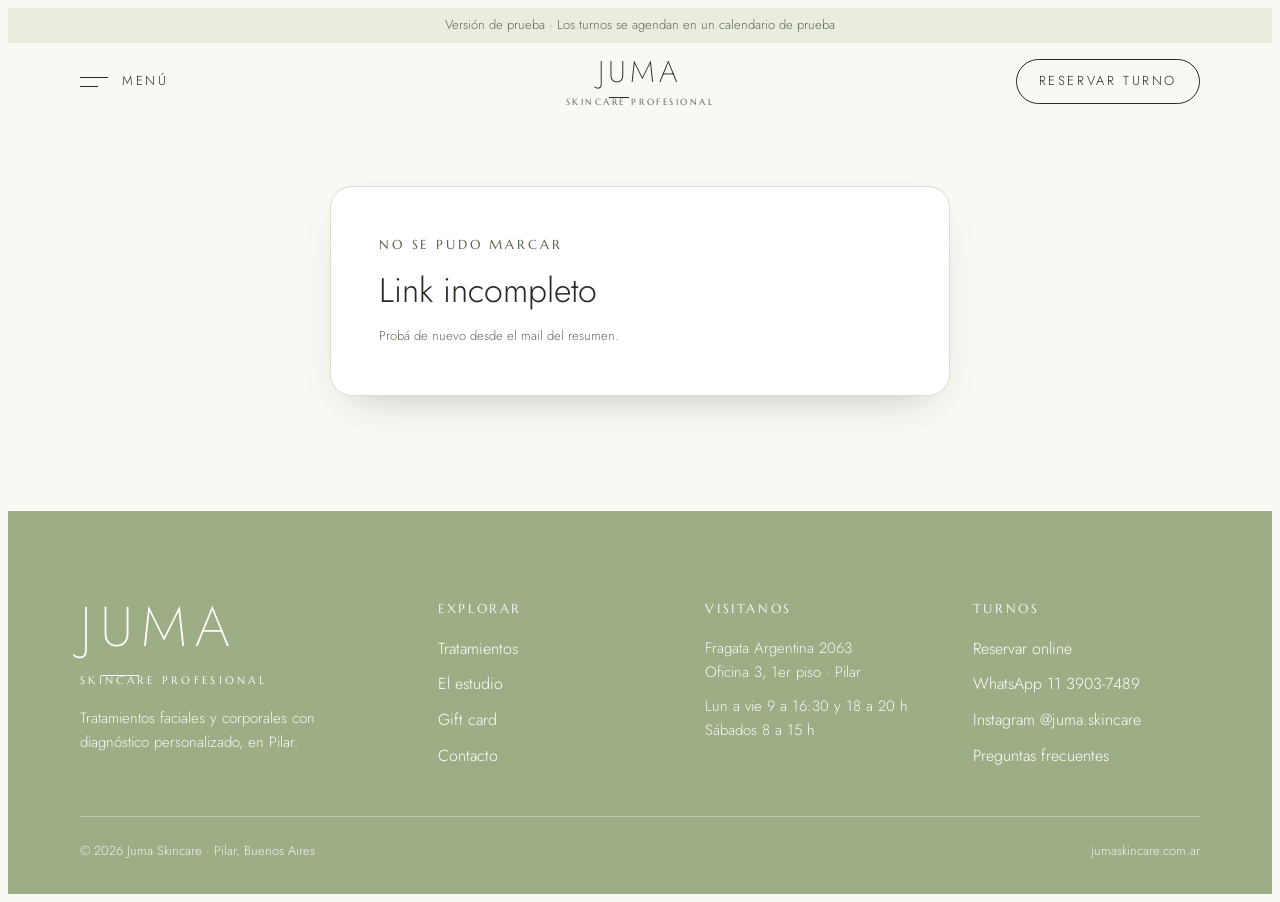
==== asistencia.html @ ad595f00 "Página de confirmación de asistencia" ====
<!doctype html>
<html lang="es">
<head>
<meta charset="utf-8">
<meta name="viewport" content="width=device-width, initial-scale=1, viewport-fit=cover">
<title>Asistencia · Juma Skincare</title>
<meta name="description" content="Confirmación de asistencia de turnos.">
<link rel="preconnect" href="https://fonts.googleapis.com">
<link rel="preconnect" href="https://fonts.gstatic.com" crossorigin>
<link rel="stylesheet" href="https://fonts.googleapis.com/css2?family=Jost:wght@200;300;400;500&family=Marcellus&display=swap">
<link rel="stylesheet" href="assets/styles.css">
<script>document.documentElement.classList.add("js")</script>
<link rel="icon" href="favicon.svg" type="image/svg+xml">
<meta name="robots" content="noindex">
</head>
<body>
<div class="demo-bar"><div class="wrap">Versión de prueba · Los turnos se agendan en un calendario de prueba</div></div>
<header class="top" id="top">
  <div class="wrap top-row">
    <button class="menu-toggle" id="menuBtn" aria-expanded="false" aria-controls="menuPanel">
      <span class="burger" aria-hidden="true"><i></i><i></i></span><span class="menu-label">Menú</span>
    </button>
    <a class="brand" href="index.html" aria-label="Juma Skincare, inicio">
      <span class="brand-word">J<span class="u">U</span>MA</span>
      <span class="brand-sub">SKINCARE PROFESIONAL</span>
    </a>
    <a class="top-book" href="reservar.html">Reservar<span class="hide-s"> turno</span></a>
  </div>
</header>
<div class="menu-panel" id="menuPanel" role="dialog" aria-modal="true" aria-label="Menú" hidden>
  <div class="wrap top-row">
    <button class="menu-toggle" id="menuClose"><span class="burger is-x" aria-hidden="true"><i></i><i></i></span><span class="menu-label">Cerrar</span></button>
    <a class="brand" href="index.html" aria-label="Juma Skincare, inicio"><span class="brand-word">J<span class="u">U</span>MA</span><span class="brand-sub">SKINCARE PROFESIONAL</span></a>
    <a class="top-book" href="reservar.html">Reservar<span class="hide-s"> turno</span></a>
  </div>
  <div class="wrap menu-body">
    <nav aria-label="Secciones"><ul class="menu-list">
        <li style="--i:1"><a href="index.html"><span class="mn">01</span><span class="mt">Inicio</span></a></li>
        <li style="--i:2"><a href="tratamientos.html"><span class="mn">02</span><span class="mt">Tratamientos</span></a></li>
        <li style="--i:3"><a href="estudio.html"><span class="mn">03</span><span class="mt">El estudio</span></a></li>
        <li style="--i:4"><a href="giftcard.html"><span class="mn">04</span><span class="mt">Gift card</span></a></li>
        <li style="--i:5"><a href="contacto.html"><span class="mn">05</span><span class="mt">Contacto</span></a></li>
    </ul></nav>
    <div class="menu-aside">
      <div><div class="eyebrow">Visitanos</div><p>Fragata Argentina 2063<br>Oficina 3, 1er piso · Pilar</p></div>
      <div><div class="eyebrow">Horarios</div><p>Lun a vie 9 a 16:30 y 18 a 20 h<br>Sábados 8 a 15 h</p></div>
      <div class="menu-social"><a href="https://wa.me/5491139037489" target="_blank" rel="noopener">WhatsApp</a><a href="https://www.instagram.com/juma.skincare/" target="_blank" rel="noopener">Instagram</a><a href="https://share.google/rtIwu5izzURgPClUn" target="_blank" rel="noopener">Google Maps</a></div>
    </div>
  </div>
</div>

<main>
  <section class="page-body">
    <div class="wrap">
      <div class="pay-status" id="asistencia" aria-live="polite">
        <div class="done"><div class="spinner" aria-hidden="true"></div><h3>Marcando la asistencia…</h3></div>
      </div>
    </div>
  </section>
</main>

<footer class="foot">
  <div class="wrap">
    <div class="foot-grid">
      <div>
        <div class="brand"><span class="brand-word">J<span class="u">U</span>MA</span><span class="brand-sub">SKINCARE PROFESIONAL</span></div>
        <p class="tagline">Tratamientos faciales y corporales con diagnóstico personalizado, en Pilar.</p>
      </div>
      <div>
        <h4>Explorar</h4>
        <ul><li><a href="tratamientos.html">Tratamientos</a></li><li><a href="estudio.html">El estudio</a></li><li><a href="giftcard.html">Gift card</a></li><li><a href="contacto.html">Contacto</a></li></ul>
      </div>
      <div>
        <h4>Visitanos</h4>
        <p>Fragata Argentina 2063<br>Oficina 3, 1er piso · Pilar</p>
        <p style="margin-top:10px">Lun a vie 9 a 16:30 y 18 a 20 h<br>Sábados 8 a 15 h</p>
      </div>
      <div>
        <h4>Turnos</h4>
        <ul><li><a href="reservar.html">Reservar online</a></li><li><a href="https://wa.me/5491139037489" target="_blank" rel="noopener">WhatsApp 11 3903-7489</a></li><li><a href="https://www.instagram.com/juma.skincare/" target="_blank" rel="noopener">Instagram @juma.skincare</a></li><li><a href="contacto.html">Preguntas frecuentes</a></li></ul>
      </div>
    </div>
    <div class="foot-bottom"><small>© 2026 Juma Skincare · Pilar, Buenos Aires</small><small>jumaskincare.com.ar</small></div>
  </div>
</footer>

<div class="toast" id="toast" role="status"></div>
<script src="assets/config.js"></script>
<script src="assets/app.js"></script>
</body>
</html>
---- assets/styles.css ----
/* Layout: banda salvia a todo el ancho con la marca gigante (como el logo), luego secciones claras alternadas;
   reserva como herramienta en dos columnas; tienda en grilla; carrito en panel lateral. */
:root {
  --sage: #9dad86;          /* el verde del logo */
  --sage-deep: #56654a;     /* texto y botones sobre fondo claro */
  --sage-soft: #e8ede0;     /* superficies suaves */
  --paper: #f8f9f4;         /* fondo general, blanco con un toque verde */
  --surface: #ffffff;
  --ink: #252b21;
  --ink-soft: #5f6858;
  --line: #d9dfd0;
  --on-sage: #ffffff;
  --warn: #9a5b3c;
  --display: "Jost", "Futura", "Century Gothic", system-ui, sans-serif;
  --serif: "Marcellus", "Optima", "Candara", Georgia, serif;
  --body: "Jost", "Futura", "Segoe UI", system-ui, sans-serif;
  --radius: 14px;
  --shadow: 0 18px 40px -24px rgba(37, 43, 33, .35);
}
@media (prefers-color-scheme: dark) {
  :root:not([data-theme="light"]) {
    --sage: #7d8c69; --sage-deep: #b9c8a3; --sage-soft: #2a3125; --paper: #191d16; --surface: #21261d;
    --ink: #eef1e8; --ink-soft: #aeb6a4; --line: #384032; --on-sage: #ffffff; --warn: #e0a07f;
    --shadow: 0 18px 40px -24px rgba(0, 0, 0, .7); color-scheme: dark;
  }
}
:root[data-theme="dark"] {
  --sage: #7d8c69; --sage-deep: #b9c8a3; --sage-soft: #2a3125; --paper: #191d16; --surface: #21261d;
  --ink: #eef1e8; --ink-soft: #aeb6a4; --line: #384032; --on-sage: #ffffff; --warn: #e0a07f;
  --shadow: 0 18px 40px -24px rgba(0, 0, 0, .7); color-scheme: dark;
}

* { box-sizing: border-box; }
html { scroll-behavior: smooth; }
@media (prefers-reduced-motion: reduce) { html { scroll-behavior: auto; } *, *::before, *::after { animation: none !important; transition: none !important; } }
body { background: var(--paper); color: var(--ink); font-family: var(--body); font-size: 16px; line-height: 1.6; font-weight: 300; }
body::before { content: ""; position: fixed; inset: 0 0 auto; height: env(safe-area-inset-top, 0px); z-index: 60; background: var(--paper); }
a { color: inherit; }
button { font: inherit; color: inherit; cursor: pointer; }
input, select, textarea { font: inherit; color: var(--ink); }
:focus-visible { outline: 2px solid var(--sage-deep); outline-offset: 3px; border-radius: 6px; }
.wrap { max-width: 1160px; margin: 0 auto; padding-left: max(20px, env(safe-area-inset-left, 0px)); padding-right: max(20px, env(safe-area-inset-right, 0px)); }
.eyebrow { font-family: var(--serif); font-size: 13px; letter-spacing: .22em; text-transform: uppercase; color: var(--sage-deep); }
h1, h2, h3 { font-weight: 300; margin: 0; text-wrap: balance; }
h2 { font-family: var(--display); font-size: clamp(30px, 4.4vw, 46px); line-height: 1.12; letter-spacing: -.01em; }
h3 { font-family: var(--serif); font-size: 21px; line-height: 1.25; font-weight: 400; }
p { margin: 0; }
.lead { color: var(--ink-soft); font-size: 18px; max-width: 58ch; }
section { scroll-margin-top: 84px; }

/* ---------- botones ---------- */
.btn { display: inline-flex; align-items: center; justify-content: center; gap: 10px; border: 1px solid transparent; border-radius: 999px; padding: 13px 26px; font-size: 15px; font-weight: 400; letter-spacing: .04em; text-decoration: none; transition: background .2s, color .2s, border-color .2s, transform .2s; }
.btn-solid { background: var(--sage-deep); color: var(--paper); }
.btn-solid:hover { transform: translateY(-1px); }
.btn-line { border-color: currentColor; background: transparent; }
.btn-light { background: var(--on-sage); color: #3f4b35; }
.btn-ghost-light { border-color: rgba(255,255,255,.7); color: var(--on-sage); background: transparent; }
.btn[disabled] { opacity: .45; cursor: not-allowed; transform: none; }
.btn-sm { padding: 9px 18px; font-size: 14px; }

/* ---------- aviso demo ---------- */
.demo-bar { background: var(--sage-soft); color: var(--ink-soft); font-size: 13px; text-align: center; padding-block: 7px; }

/* ---------- encabezado ---------- */
.top { position: sticky; top: env(safe-area-inset-top, 0px); z-index: 50; background: color-mix(in srgb, var(--paper) 92%, transparent); backdrop-filter: blur(10px); border-bottom: 1px solid var(--line); }
.top .wrap { display: flex; align-items: center; gap: 24px; height: 68px; }
.brand { display: flex; flex-direction: column; text-decoration: none; line-height: 1; }
.brand-word { font-family: var(--display); font-weight: 200; font-size: 30px; letter-spacing: .14em; color: var(--ink); }
.brand-sub { font-family: var(--serif); font-size: 8.5px; letter-spacing: .3em; color: var(--ink-soft); margin-top: 11px; }
.u { position: relative; }
.u::after { content: ""; position: absolute; left: 4%; right: 4%; bottom: -.16em; height: 1px; background: currentColor; }
.nav { display: flex; gap: 26px; margin-left: auto; }
.nav a { text-decoration: none; font-size: 15px; color: var(--ink-soft); }
.nav a:hover { color: var(--ink); }
.top-actions { display: flex; align-items: center; gap: 10px; }
.icon-btn { position: relative; display: inline-flex; align-items: center; justify-content: center; width: 42px; height: 42px; border-radius: 50%; border: 1px solid var(--line); background: var(--surface); }
.icon-btn svg { width: 20px; height: 20px; }
.badge { position: absolute; top: -4px; right: -4px; min-width: 19px; height: 19px; padding: 0 5px; border-radius: 99px; background: var(--sage-deep); color: var(--paper); font-size: 11px; font-weight: 500; display: grid; place-items: center; font-variant-numeric: tabular-nums; }
.menu-btn { display: none; }
.mobile-nav { display: none; border-top: 1px solid var(--line); }
.mobile-nav a { display: block; padding: 14px 0; text-decoration: none; border-bottom: 1px solid var(--line); font-size: 17px; }
@media (max-width: 860px) {
  .nav, .top .btn-reservar { display: none; }
  .menu-btn { display: inline-flex; }
  .top-actions { margin-left: auto; }
  .mobile-nav.open { display: block; }
}

/* ---------- hero ---------- */
.hero { background: var(--sage); color: var(--on-sage); overflow: hidden; position: relative; }
.hero .wrap { display: grid; grid-template-columns: 1.25fr 1fr; gap: 48px; align-items: end; padding-block: 72px 64px; position: relative; z-index: 1; }
.hero-mark { font-family: var(--display); font-weight: 200; font-size: clamp(84px, 17vw, 210px); line-height: 1; letter-spacing: .06em; margin-left: -.04em; animation: rise 1.1s cubic-bezier(.2,.7,.2,1) both; }
.hero-mark .u::after { height: clamp(2px, .35vw, 4px); bottom: -.12em; }
.hero-sub { font-family: var(--serif); letter-spacing: .34em; font-size: clamp(12px, 1.6vw, 17px); margin-top: clamp(26px, 3.4vw, 40px); }
.hero h1 { font-family: var(--display); font-weight: 300; font-size: clamp(26px, 3vw, 34px); line-height: 1.25; margin-bottom: 14px; }
.hero p { color: rgba(255,255,255,.9); font-size: 17px; max-width: 42ch; }
.hero-cta { display: flex; flex-wrap: wrap; gap: 12px; margin-top: 26px; }
.next-slot { margin-top: 26px; display: flex; align-items: center; gap: 14px; padding: 14px 16px; border-radius: var(--radius); background: rgba(255,255,255,.14); border: 1px solid rgba(255,255,255,.28); max-width: 420px; }
.next-slot .dot { width: 9px; height: 9px; border-radius: 50%; background: #fff; box-shadow: 0 0 0 5px rgba(255,255,255,.25); flex: none; }
.next-slot small { display: block; font-size: 12px; letter-spacing: .14em; text-transform: uppercase; opacity: .85; }
.next-slot strong { font-weight: 400; font-size: 16px; }
.hero-leaf { position: absolute; right: -40px; top: -30px; width: 420px; max-width: 70vw; opacity: .22; z-index: 0; pointer-events: none; }
@keyframes rise { from { opacity: 0; transform: translateY(24px); } to { opacity: 1; transform: none; } }
@media (max-width: 860px) {
  .hero .wrap { grid-template-columns: 1fr; gap: 28px; padding-block: 48px 44px; }
}

/* ---------- esencia ---------- */
.band { padding-block: 92px; }
.band-alt { background: var(--surface); }
.essence { display: grid; grid-template-columns: 1fr 1.2fr; gap: 64px; align-items: start; }
.essence-quote { font-family: var(--display); font-weight: 200; font-size: clamp(28px, 3.6vw, 40px); line-height: 1.25; }
.steps { display: grid; gap: 0; border-top: 1px solid var(--line); }
.step { display: grid; grid-template-columns: 56px 1fr; gap: 18px; padding-block: 22px; border-bottom: 1px solid var(--line); }
.step-n { font-family: var(--serif); color: var(--sage-deep); font-size: 15px; letter-spacing: .1em; padding-top: 3px; }
.step h3 { margin-bottom: 6px; }
.step p { color: var(--ink-soft); }
.essence-photo { margin-top: 32px; width: 100%; max-width: 340px; aspect-ratio: 4 / 5; height: auto; object-fit: cover; object-position: 50% 48%; border-radius: var(--radius); display: block; }
@media (max-width: 860px) { .essence { grid-template-columns: 1fr; gap: 36px; } .band { padding-block: 64px; } .essence-photo { max-width: 100%; aspect-ratio: 16 / 10; } }

/* ---------- el espacio ---------- */
.gallery { display: grid; grid-template-columns: repeat(3, 1fr); grid-auto-rows: 250px; gap: 14px; margin: 0; }
.gallery figure { margin: 0; position: relative; overflow: hidden; border-radius: var(--radius); background: var(--sage-soft); min-width: 0; }
.gallery img, .gallery video { width: 100%; height: 100%; object-fit: cover; display: block; transition: transform .8s cubic-bezier(.2,.7,.2,1); }
.gallery figure:hover img, .gallery figure:hover video { transform: scale(1.03); }
.g-big { grid-column: span 2; grid-row: span 2; }
.g-tall { grid-row: span 2; }
.gallery figcaption { position: absolute; left: 12px; bottom: 12px; font-size: 12px; letter-spacing: .12em; text-transform: uppercase; background: rgba(255,255,255,.88); color: #3f4b35; padding: 5px 11px; border-radius: 99px; }
.space-foot { display: flex; flex-wrap: wrap; gap: 10px 28px; margin-top: 26px; color: var(--ink-soft); font-size: 15px; }
.space-foot span::before { content: "·"; color: var(--sage-deep); margin-right: 10px; }
@media (max-width: 760px) {
  .gallery { grid-template-columns: 1fr 1fr; grid-auto-rows: 170px; gap: 10px; grid-auto-flow: dense; }
  .g-big { grid-column: span 2; grid-row: span 1; }
  .g-wide-m { grid-column: span 2; }
}

/* ---------- tratamientos ---------- */
.sec-head { display: flex; justify-content: space-between; align-items: end; gap: 24px; flex-wrap: wrap; margin-bottom: 40px; }
.sec-head .lead { margin-top: 12px; }
.filters { display: flex; gap: 8px; flex-wrap: wrap; }
.chip { border: 1px solid var(--line); background: var(--surface); border-radius: 99px; padding: 8px 16px; font-size: 14px; color: var(--ink-soft); }
.chip[aria-pressed="true"] { background: var(--sage-deep); color: var(--paper); border-color: var(--sage-deep); }
.treat-grid { display: grid; grid-template-columns: repeat(3, 1fr); gap: 18px; }
@media (max-width: 960px) { .treat-grid { grid-template-columns: repeat(2, 1fr); } }
@media (max-width: 600px) { .treat-grid { grid-template-columns: 1fr; } }
.treat { display: flex; flex-direction: column; gap: 14px; padding: 26px 24px 22px; border: 1px solid var(--line); border-radius: var(--radius); background: var(--surface); min-width: 0; transition: border-color .2s, transform .2s, box-shadow .2s; }
.treat:hover { border-color: var(--sage); transform: translateY(-2px); box-shadow: var(--shadow); }
.treat-icon { width: 46px; height: 46px; border-radius: 50%; background: var(--sage-soft); color: var(--sage-deep); display: grid; place-items: center; }
.treat-icon svg { width: 24px; height: 24px; }
.treat-meta { display: flex; gap: 14px; font-size: 14px; color: var(--ink-soft); font-variant-numeric: tabular-nums; }
.treat p { color: var(--ink-soft); font-size: 15px; flex: 1; }
.treat-note { font-size: 13px; color: var(--warn); }
.treat-foot { display: flex; align-items: center; justify-content: space-between; gap: 12px; padding-top: 14px; border-top: 1px solid var(--line); }
.price { font-family: var(--display); font-weight: 400; font-size: 21px; font-variant-numeric: tabular-nums; }
.tag { font-size: 11px; letter-spacing: .14em; text-transform: uppercase; color: var(--sage-deep); }

/* ---------- reserva ---------- */
.booking { display: grid; grid-template-columns: 1.15fr .85fr; gap: 0; border: 1px solid var(--line); border-radius: 22px; overflow: hidden; background: var(--surface); box-shadow: var(--shadow); }
.bk-main { padding: 32px; min-width: 0; }
.bk-side { background: var(--sage-soft); padding: 32px; display: flex; flex-direction: column; gap: 18px; min-width: 0; }
.bk-step { display: grid; gap: 14px; padding-bottom: 26px; margin-bottom: 26px; border-bottom: 1px solid var(--line); }
.bk-step:last-child { border-bottom: 0; margin-bottom: 0; padding-bottom: 0; }
.bk-label { display: flex; align-items: baseline; gap: 10px; font-family: var(--serif); font-size: 18px; }
.bk-label span { font-family: var(--serif); font-size: 13px; color: var(--sage-deep); letter-spacing: .12em; }
select, input[type="text"], input[type="tel"], textarea { width: 100%; border: 1px solid var(--line); background: var(--paper); border-radius: 10px; padding: 12px 14px; font-size: 16px; }
textarea { resize: vertical; min-height: 70px; }
.cal-head { display: flex; align-items: center; justify-content: space-between; }
.cal-head strong { font-family: var(--serif); font-weight: 400; font-size: 17px; }
.cal-nav { display: flex; gap: 6px; }
.cal-nav button { width: 36px; height: 36px; border-radius: 50%; border: 1px solid var(--line); background: var(--paper); }
.cal-nav button[disabled] { opacity: .35; cursor: not-allowed; }
.cal { display: grid; grid-template-columns: repeat(7, 1fr); gap: 4px; text-align: center; }
.cal .dow { font-size: 12px; color: var(--ink-soft); letter-spacing: .08em; padding-bottom: 4px; }
.day { aspect-ratio: 1; width: 100%; max-width: 46px; justify-self: center; border-radius: 50%; border: 1px solid transparent; background: transparent; font-size: 15px; font-variant-numeric: tabular-nums; display: grid; place-items: center; }
.day.avail { background: var(--sage-soft); color: var(--ink); }
.day.avail:hover { border-color: var(--sage-deep); }
.day[disabled] { color: var(--line); cursor: default; }
.day.sel { background: var(--sage-deep); color: var(--paper); }
.day.today { font-weight: 500; }
.slots { display: grid; grid-template-columns: repeat(auto-fill, minmax(84px, 1fr)); gap: 8px; }
.slot { border: 1px solid var(--line); background: var(--paper); border-radius: 10px; padding: 10px 0; font-size: 15px; font-variant-numeric: tabular-nums; }
.slot:hover:not([disabled]) { border-color: var(--sage-deep); }
.slot[disabled] { text-decoration: line-through; opacity: .45; cursor: not-allowed; }
.slot[aria-pressed="true"] { background: var(--sage-deep); color: var(--paper); border-color: var(--sage-deep); }
.hint { font-size: 14px; color: var(--ink-soft); }
.fields { display: grid; grid-template-columns: 1fr 1fr; gap: 12px; }
.fields label { display: grid; gap: 6px; font-size: 14px; color: var(--ink-soft); min-width: 0; }
.fields .full { grid-column: 1 / -1; }
.err { color: var(--warn); font-size: 13px; min-height: 18px; }
.summary { display: grid; gap: 12px; }
.sum-row { display: flex; justify-content: space-between; gap: 14px; padding-bottom: 12px; border-bottom: 1px solid var(--line); font-size: 15px; }
.sum-row span:first-child { color: var(--ink-soft); }
.sum-row span:last-child { text-align: right; font-variant-numeric: tabular-nums; }
.bk-side h3 { font-family: var(--display); font-weight: 300; font-size: 26px; }
.policy { font-size: 13px; color: var(--ink-soft); }
.done { display: grid; gap: 14px; justify-items: start; }
.done-icon { width: 54px; height: 54px; border-radius: 50%; background: var(--sage-deep); color: var(--paper); display: grid; place-items: center; }
@media (max-width: 860px) {
  .booking { grid-template-columns: 1fr; }
  .bk-main, .bk-side { padding: 22px; }
  .fields { grid-template-columns: 1fr; }
}

/* ---------- tienda ---------- */
.shop-grid { display: grid; grid-template-columns: repeat(3, 1fr); gap: 26px; }
@media (max-width: 860px) { .shop-grid { grid-template-columns: repeat(2, 1fr); gap: 18px; } }
.product { display: flex; flex-direction: column; gap: 12px; min-width: 0; }
.p-art { aspect-ratio: 4 / 5; max-width: 100%; border-radius: var(--radius); display: grid; place-items: end center; padding-bottom: 14%; position: relative; overflow: hidden; }
.p-art::after { content: ""; position: absolute; left: 22%; right: 22%; bottom: 11%; height: 10px; border-radius: 50%; background: rgba(37,43,33,.16); filter: blur(4px); }
.p-info { display: grid; gap: 4px; }
.p-info h3 { font-size: 18px; }
.p-info p { font-size: 14px; color: var(--ink-soft); }
.p-foot { display: flex; align-items: center; justify-content: space-between; gap: 10px; }
.sample { position: absolute; top: 12px; left: 12px; z-index: 2; font-size: 11px; letter-spacing: .12em; text-transform: uppercase; background: rgba(255,255,255,.85); color: #3f4b35; padding: 4px 9px; border-radius: 99px; }
/* frascos dibujados con CSS */
.btl { position: relative; z-index: 1; display: flex; flex-direction: column; align-items: center; }
.btl .cap { background: #3f4b35; border-radius: 4px 4px 2px 2px; }
.btl .body { background: rgba(255,255,255,.92); border-radius: 14px; display: grid; place-items: center; box-shadow: inset -10px 0 18px -10px rgba(37,43,33,.18); }
.btl .lbl { font-family: var(--display); font-weight: 200; letter-spacing: .2em; font-size: 13px; color: #3f4b35; writing-mode: horizontal-tb; }
.btl.pump .cap { width: 16px; height: 34px; position: relative; }
.btl.pump .cap::before { content: ""; position: absolute; top: 0; left: -14px; width: 26px; height: 8px; background: #3f4b35; border-radius: 3px; }
.btl.pump .body { width: 78px; height: 150px; }
.btl.drop .cap { width: 26px; height: 42px; border-radius: 13px 13px 3px 3px; }
.btl.drop .body { width: 64px; height: 96px; border-radius: 12px; }
.btl.jar .cap { width: 108px; height: 30px; border-radius: 8px 8px 3px 3px; }
.btl.jar .body { width: 112px; height: 74px; border-radius: 10px 10px 18px 18px; }
.btl.tube .cap { width: 40px; height: 22px; border-radius: 3px; order: 2; }
.btl.tube .body { width: 70px; height: 150px; border-radius: 6px 6px 20px 20px; clip-path: polygon(0 0, 100% 0, 92% 100%, 8% 100%); }

/* ---------- gift card ---------- */
.gift { display: grid; grid-template-columns: 1fr 1fr; gap: 56px; align-items: center; }
.gcard { aspect-ratio: 1.6; max-width: 100%; border-radius: 20px; background: var(--sage); color: var(--on-sage); padding: 28px 30px; display: flex; flex-direction: column; justify-content: space-between; box-shadow: var(--shadow); position: relative; overflow: hidden; }
.gcard .brand-word { color: var(--on-sage); font-size: clamp(40px, 6vw, 58px); }
.gcard .brand-sub { color: rgba(255,255,255,.9); font-size: 10px; }
.gcard-amount { font-family: var(--display); font-weight: 200; font-size: clamp(30px, 4vw, 42px); font-variant-numeric: tabular-nums; }
.gcard-to { font-size: 14px; opacity: .9; }
.amounts { display: flex; gap: 10px; flex-wrap: wrap; margin-block: 18px; }
.gift-form { display: grid; gap: 12px; margin-top: 18px; }
@media (max-width: 860px) { .gift { grid-template-columns: 1fr; gap: 32px; } }

/* ---------- preguntas ---------- */
.faq { display: grid; gap: 0; border-top: 1px solid var(--line); max-width: 820px; }
.faq details { border-bottom: 1px solid var(--line); padding-block: 18px; }
.faq summary { cursor: pointer; list-style: none; display: flex; justify-content: space-between; gap: 16px; font-family: var(--serif); font-size: 19px; }
.faq summary::-webkit-details-marker { display: none; }
.faq summary::after { content: "+"; font-family: var(--display); font-weight: 200; font-size: 26px; line-height: 1; color: var(--sage-deep); }
.faq details[open] summary::after { content: "–"; }
.faq p { color: var(--ink-soft); margin-top: 10px; max-width: 65ch; }

/* ---------- visitanos ---------- */
.visit { display: grid; grid-template-columns: 1fr 1fr; gap: 56px; }
.info-list { display: grid; gap: 22px; }
.info-list dt { font-family: var(--serif); font-size: 13px; letter-spacing: .18em; text-transform: uppercase; color: var(--sage-deep); margin-bottom: 4px; }
.info-list dd { margin: 0; font-size: 17px; }
.hours { width: 100%; border-collapse: collapse; font-variant-numeric: tabular-nums; }
.hours td { padding: 12px 0; border-bottom: 1px solid var(--line); }
.hours td:last-child { text-align: right; color: var(--ink-soft); }
.copy-row { display: flex; align-items: center; gap: 10px; flex-wrap: wrap; }
.copy-row .num { user-select: all; }
.linkrow { display: flex; gap: 10px; flex-wrap: wrap; margin-top: 8px; }
@media (max-width: 860px) { .visit { grid-template-columns: 1fr; gap: 36px; } }

/* ---------- pie ---------- */
.foot { background: var(--sage); color: var(--on-sage); padding-block: 56px 40px; }
.foot .wrap { display: grid; gap: 28px; }
.foot .brand-word { color: var(--on-sage); font-size: 56px; }
.foot .brand-sub { color: rgba(255,255,255,.9); font-size: 11px; }
.foot small { opacity: .85; font-size: 13px; }

/* ---------- carrito ---------- */
.scrim { position: fixed; inset: 0; background: rgba(20,24,18,.45); z-index: 80; opacity: 0; pointer-events: none; transition: opacity .25s; }
.scrim.open { opacity: 1; pointer-events: auto; }
.drawer { position: fixed; top: 0; right: 0; bottom: 0; width: min(420px, 100%); z-index: 90; background: var(--surface); border-left: 1px solid var(--line); display: flex; flex-direction: column; transform: translateX(105%); transition: transform .3s cubic-bezier(.2,.7,.2,1); padding-top: env(safe-area-inset-top, 0px); padding-bottom: env(safe-area-inset-bottom, 0px); padding-right: env(safe-area-inset-right, 0px); }
.drawer.open { transform: none; }
.dr-head { display: flex; align-items: center; justify-content: space-between; padding: 20px 22px; border-bottom: 1px solid var(--line); }
.dr-head h3 { font-family: var(--display); font-weight: 300; font-size: 24px; }
.dr-body { flex: 1; overflow-y: auto; padding: 8px 22px; }
.dr-foot { border-top: 1px solid var(--line); padding: 18px 22px; display: grid; gap: 12px; }
.line { display: grid; grid-template-columns: 56px 1fr auto; gap: 12px; align-items: center; padding-block: 14px; border-bottom: 1px solid var(--line); }
.line-art { width: 56px; height: 56px; border-radius: 10px; }
.line-name { font-size: 15px; }
.line-sub { font-size: 13px; color: var(--ink-soft); font-variant-numeric: tabular-nums; }
.qty { display: inline-flex; align-items: center; border: 1px solid var(--line); border-radius: 99px; margin-top: 6px; }
.qty button { width: 30px; height: 30px; border: 0; background: transparent; font-size: 16px; }
.qty span { min-width: 22px; text-align: center; font-variant-numeric: tabular-nums; font-size: 14px; }
.rm { border: 0; background: transparent; color: var(--ink-soft); font-size: 13px; text-decoration: underline; }
.total { display: flex; justify-content: space-between; font-size: 18px; font-variant-numeric: tabular-nums; }
.empty { text-align: center; color: var(--ink-soft); padding: 48px 8px; display: grid; gap: 16px; justify-items: center; }
.radio-row { display: grid; gap: 8px; }
.radio-row label { display: flex; gap: 10px; align-items: center; border: 1px solid var(--line); border-radius: 10px; padding: 10px 12px; font-size: 15px; }
.toast { position: fixed; left: 50%; bottom: calc(24px + env(safe-area-inset-bottom, 0px)); transform: translate(-50%, 20px); background: var(--ink); color: var(--paper); padding: 12px 20px; border-radius: 99px; font-size: 14px; opacity: 0; transition: opacity .25s, transform .25s; z-index: 100; pointer-events: none; max-width: calc(100% - 32px); }
.toast.show { opacity: 1; transform: translate(-50%, 0); }
[hidden] { display: none !important; }
.sr { position: absolute; width: 1px; height: 1px; overflow: hidden; clip: rect(0 0 0 0); }

/* =====================================================================
   SITIO MULTIPÁGINA — portada editorial + páginas internas
   ===================================================================== */
body { overflow-x: clip; }
main { animation: pagein .6s cubic-bezier(.2,.7,.2,1) both; }
@keyframes pagein { from { opacity: 0; } to { opacity: 1; } }
.nav a[aria-current="page"] { color: var(--ink); text-decoration: underline; text-underline-offset: 8px; text-decoration-thickness: 1px; }
.mobile-nav a[aria-current="page"] { color: var(--sage-deep); }
.link-arrow { display: inline-flex; align-items: center; gap: 10px; text-decoration: none; font-size: 15px; letter-spacing: .04em; border-bottom: 1px solid currentColor; padding-bottom: 4px; }
.link-arrow svg { width: 16px; height: 16px; transition: transform .25s; }
.link-arrow:hover svg { transform: translateX(4px); }

/* revelado al hacer scroll (solo si hay JS) */
.js .reveal { opacity: 0; transform: translateY(22px); transition: opacity .9s cubic-bezier(.2,.7,.2,1), transform .9s cubic-bezier(.2,.7,.2,1); }
.js .reveal.in { opacity: 1; transform: none; }
.js .reveal.d1 { transition-delay: .1s; } .js .reveal.d2 { transition-delay: .2s; } .js .reveal.d3 { transition-delay: .3s; }

/* ---------- portada: hero ---------- */
.home-hero { padding-block: clamp(36px, 6vw, 84px) clamp(56px, 8vw, 110px); }
.home-hero .wrap { display: grid; grid-template-columns: 1.08fr .92fr; gap: clamp(36px, 6vw, 88px); align-items: center; }
.hh-title { font-family: var(--display); font-weight: 200; font-size: clamp(46px, 7.2vw, 98px); line-height: 1.02; letter-spacing: -.025em; margin-top: 22px; }
.hh-title em { font-style: normal; font-family: var(--serif); color: var(--sage-deep); letter-spacing: -.01em; }
.hh-lead { color: var(--ink-soft); font-size: clamp(17px, 1.5vw, 19px); max-width: 46ch; margin-top: 26px; }
.hh-cta { display: flex; flex-wrap: wrap; align-items: center; gap: 14px 26px; margin-top: 34px; }
.hh-trust { display: flex; flex-wrap: wrap; gap: 18px 40px; margin-top: 46px; padding-top: 24px; border-top: 1px solid var(--line); }
.trust-item { display: grid; gap: 2px; text-decoration: none; }
.trust-item small { font-size: 12px; letter-spacing: .16em; text-transform: uppercase; color: var(--ink-soft); }
.trust-item strong { font-weight: 400; font-size: 17px; font-variant-numeric: tabular-nums; }
.trust-item .stars { color: var(--sage-deep); letter-spacing: 2px; margin-right: 6px; }
.live-dot { display: inline-block; width: 8px; height: 8px; border-radius: 50%; background: #6f9a5a; margin-right: 8px; box-shadow: 0 0 0 0 rgba(111,154,90,.5); animation: pulse 2.4s infinite; vertical-align: middle; }
@keyframes pulse { 0% { box-shadow: 0 0 0 0 rgba(111,154,90,.5); } 70% { box-shadow: 0 0 0 9px rgba(111,154,90,0); } 100% { box-shadow: 0 0 0 0 rgba(111,154,90,0); } }

.hh-visual { position: relative; justify-self: end; width: min(100%, 470px); }
.arch { aspect-ratio: 4 / 5; border-radius: 999px 999px 22px 22px; overflow: hidden; background: var(--sage-soft); }
.arch img { width: 100%; height: 100%; object-fit: cover; object-position: 40% 50%; display: block; animation: zoomout 2.4s cubic-bezier(.2,.7,.2,1) both; }
@keyframes zoomout { from { transform: scale(1.08); } to { transform: none; } }
.hh-small { position: absolute; left: -64px; bottom: 54px; width: 40%; aspect-ratio: 3 / 4; border-radius: 16px; overflow: hidden; border: 6px solid var(--paper); box-shadow: var(--shadow); background: var(--sage-soft); }
.hh-small img { width: 100%; height: 100%; object-fit: cover; object-position: 50% 52%; display: block; }
.rot-badge { position: absolute; right: -30px; top: 9%; width: 132px; height: 132px; border-radius: 50%; background: var(--sage); color: #fff; display: grid; place-items: center; box-shadow: var(--shadow); }
.rot-badge svg.ring { position: absolute; inset: 0; width: 100%; height: 100%; animation: spin 30s linear infinite; }
.rot-badge .core { font-family: var(--display); font-weight: 200; font-size: 30px; letter-spacing: .08em; }
@keyframes spin { to { transform: rotate(360deg); } }
@media (max-width: 900px) {
  .home-hero .wrap { grid-template-columns: 1fr; }
  .hh-visual { justify-self: center; width: min(86%, 400px); margin-top: 8px; }
  .hh-small { left: -11%; bottom: 36px; }
  .rot-badge { right: -9%; width: 104px; height: 104px; }
  .rot-badge .core { font-size: 24px; }
}

/* ---------- cinta de tratamientos ---------- */
.marquee { background: var(--sage); color: var(--on-sage); overflow: hidden; padding-block: 20px; }
.marquee-track { display: flex; width: max-content; animation: marq 46s linear infinite; }
.marquee span { font-family: var(--display); font-weight: 200; font-size: clamp(20px, 2.4vw, 30px); letter-spacing: .05em; padding-inline: 26px; white-space: nowrap; display: inline-flex; align-items: center; gap: 52px; }
.marquee span::after { content: "✦"; font-size: .55em; opacity: .8; }
@keyframes marq { to { transform: translateX(-50%); } }

/* ---------- filosofía ---------- */
.philo { max-width: 940px; margin: 0 auto; text-align: center; }
.philo-quote { font-family: var(--display); font-weight: 200; font-size: clamp(28px, 4.2vw, 50px); line-height: 1.2; letter-spacing: -.01em; margin-top: 22px; }
.philo-quote em { font-style: normal; font-family: var(--serif); color: var(--sage-deep); }
.pillars { display: grid; grid-template-columns: repeat(3, 1fr); margin-top: clamp(48px, 6vw, 80px); border-top: 1px solid var(--line); }
.pillar { padding: 30px 30px 4px; border-left: 1px solid var(--line); }
.pillar:first-child { border-left: 0; padding-left: 0; }
.pillar .n { font-family: var(--serif); color: var(--sage-deep); letter-spacing: .14em; font-size: 14px; }
.pillar h3 { margin: 14px 0 8px; font-size: 23px; }
.pillar p { color: var(--ink-soft); }
@media (max-width: 760px) { .pillars { grid-template-columns: 1fr; } .pillar { border-left: 0; padding: 26px 0 22px; border-bottom: 1px solid var(--line); } }

/* ---------- lista editorial de tratamientos ---------- */
.tlist { border-top: 1px solid var(--ink); }
.trow { display: grid; grid-template-columns: 70px minmax(0, 1fr) 210px 52px; align-items: center; gap: 24px; padding: 28px 10px; border-bottom: 1px solid var(--line); text-decoration: none; transition: background .35s, padding .35s; }
.trow:hover { background: var(--sage-soft); padding-inline: 24px; }
.trow .n { font-family: var(--serif); color: var(--sage-deep); font-size: 14px; letter-spacing: .14em; }
.trow h3 { font-family: var(--display); font-weight: 300; font-size: clamp(23px, 2.7vw, 34px); line-height: 1.15; }
.trow .d { color: var(--ink-soft); font-size: 15px; margin-top: 4px; }
.trow .meta { display: grid; justify-items: end; gap: 2px; font-variant-numeric: tabular-nums; }
.trow .meta strong { font-family: var(--display); font-weight: 400; font-size: 20px; }
.trow .meta small { color: var(--ink-soft); font-size: 14px; }
.trow .go { width: 52px; height: 52px; border-radius: 50%; border: 1px solid var(--line); display: grid; place-items: center; transition: background .3s, color .3s, transform .3s, border-color .3s; }
.trow .go svg { width: 18px; height: 18px; }
.trow:hover .go { background: var(--sage-deep); color: var(--paper); border-color: var(--sage-deep); transform: rotate(-45deg); }
.trow .meta-m { display: none; }
@media (max-width: 760px) {
  .trow { grid-template-columns: 34px minmax(0, 1fr) 44px; gap: 14px; padding: 22px 4px; }
  .trow .meta { display: none; }
  .trow .meta-m { display: block; color: var(--ink-soft); font-size: 14px; margin-top: 6px; font-variant-numeric: tabular-nums; }
  .trow .go { width: 44px; height: 44px; }
}

/* ---------- el estudio (adelanto) ---------- */
.studio { position: relative; }
.studio-img { border-radius: 26px; overflow: hidden; aspect-ratio: 21 / 9; background: var(--sage-soft); }
.studio-img img { width: 100%; height: 100%; object-fit: cover; object-position: 50% 62%; display: block; }
.studio-card { position: absolute; left: 34px; bottom: 34px; background: var(--surface); padding: 34px 34px 30px; border-radius: 20px; max-width: 440px; box-shadow: var(--shadow); display: grid; gap: 14px; justify-items: start; }
.studio-card h2 { font-size: clamp(28px, 3.2vw, 38px); }
.studio-card p { color: var(--ink-soft); }
@media (max-width: 760px) {
  .studio-img { aspect-ratio: 4 / 3.4; border-radius: 20px; }
  .studio-card { position: relative; left: auto; bottom: auto; margin: -56px 12px 0; padding: 26px 22px; }
}

/* ---------- reseñas ---------- */
.reviews { display: grid; grid-template-columns: auto 1fr; gap: clamp(36px, 6vw, 96px); align-items: center; }
.score { display: grid; justify-items: start; gap: 6px; }
.score .num { font-family: var(--display); font-weight: 200; font-size: clamp(96px, 13vw, 168px); line-height: .9; letter-spacing: -.03em; }
.score .stars { color: var(--sage-deep); font-size: 24px; letter-spacing: 6px; }
.score small { color: var(--ink-soft); font-size: 14px; letter-spacing: .1em; text-transform: uppercase; }
.themes { display: flex; flex-wrap: wrap; gap: 10px; margin-block: 24px 30px; }
.theme { border: 1px solid var(--line); border-radius: 99px; padding: 9px 18px; font-size: 15px; background: var(--surface); }
@media (max-width: 760px) { .reviews { grid-template-columns: 1fr; } }

/* ---------- dúo gift card / tienda ---------- */
.duo { display: grid; grid-template-columns: 1fr 1fr; gap: 22px; }
.duo-card { position: relative; overflow: hidden; border-radius: 24px; padding: clamp(28px, 3.4vw, 42px); min-height: 380px; display: flex; flex-direction: column; justify-content: space-between; gap: 28px; text-decoration: none; transition: transform .35s; }
.duo-card:hover { transform: translateY(-4px); }
.duo-card h2 { font-size: clamp(30px, 3.4vw, 42px); }
.duo-card p { max-width: 34ch; margin-top: 12px; }
.duo-gift { background: var(--sage); color: var(--on-sage); }
.duo-gift p { color: rgba(255,255,255,.9); }
.duo-gift .eyebrow { color: rgba(255,255,255,.9); }
.duo-shop { background: var(--sage-soft); color: var(--ink); }
.duo-shop p { color: var(--ink-soft); }
.mini-gc { position: absolute; right: -36px; bottom: 40px; width: 250px; aspect-ratio: 1.6; border-radius: 16px; background: #fff; color: #3f4b35; padding: 18px 20px; transform: rotate(-8deg); box-shadow: 0 24px 40px -24px rgba(0,0,0,.45); display: flex; flex-direction: column; justify-content: space-between; transition: transform .5s cubic-bezier(.2,.7,.2,1); }
.duo-gift:hover .mini-gc { transform: rotate(-3deg) translateY(-6px); }
.mini-gc .w { font-family: var(--display); font-weight: 200; font-size: 30px; letter-spacing: .14em; }
.mini-gc .a { font-family: var(--display); font-weight: 300; font-size: 22px; }
.mini-btls { position: absolute; right: 28px; bottom: 32px; display: flex; align-items: flex-end; gap: 12px; }
.mini-btls .btl .body { box-shadow: inset -8px 0 14px -10px rgba(37,43,33,.25), 0 14px 24px -18px rgba(37,43,33,.4); }
.duo-foot { position: relative; z-index: 1; }
@media (max-width: 760px) { .duo { grid-template-columns: 1fr; } .duo-card { min-height: 330px; } .mini-gc { width: 200px; right: -30px; } .mini-btls { transform: scale(.8); transform-origin: bottom right; right: 16px; } }

/* ---------- banda final ---------- */
.cta-band { background: #3f4b35; color: #fff; border-radius: 28px; padding: clamp(40px, 6vw, 80px); display: grid; grid-template-columns: 1.3fr auto; gap: 32px; align-items: end; position: relative; overflow: hidden; }
.cta-band h2 { font-weight: 200; font-size: clamp(34px, 5vw, 62px); }
.cta-band p { color: rgba(255,255,255,.82); margin-top: 14px; max-width: 46ch; }
.cta-band .actions { display: flex; flex-wrap: wrap; gap: 12px; }
.cta-band .btn-ghost-light { border-color: rgba(255,255,255,.55); }
.cta-band::before { content: "JUMA"; position: absolute; right: -2%; top: -18%; font-family: var(--display); font-weight: 200; font-size: clamp(120px, 22vw, 300px); letter-spacing: .06em; color: rgba(255,255,255,.05); pointer-events: none; }
@media (max-width: 760px) { .cta-band { grid-template-columns: 1fr; border-radius: 22px; } }

/* ---------- encabezado de páginas internas ---------- */
.page-hero { padding-block: clamp(44px, 7vw, 100px) clamp(34px, 4.6vw, 64px); }
.crumbs { font-size: 13px; letter-spacing: .14em; text-transform: uppercase; color: var(--ink-soft); }
.crumbs a { text-decoration: none; }
.crumbs a:hover { color: var(--ink); }
.page-title { font-family: var(--display); font-weight: 200; font-size: clamp(46px, 7.4vw, 100px); line-height: 1.02; letter-spacing: -.025em; margin-top: 20px; }
.page-title em { font-style: normal; font-family: var(--serif); color: var(--sage-deep); }
.page-hero .lead { margin-top: 22px; }
.page-hero .wrap { border-bottom: 1px solid var(--line); padding-bottom: clamp(34px, 4.6vw, 64px); }
.page-hero { padding-bottom: 0; }
.page-body { padding-block: clamp(40px, 5vw, 72px) clamp(72px, 9vw, 120px); }

/* ---------- ayuda en tratamientos ---------- */
.help-box { margin-top: 44px; display: grid; grid-template-columns: 1fr auto; gap: 24px; align-items: center; padding: 30px 32px; border-radius: 20px; background: var(--sage-soft); }
.help-box h3 { font-family: var(--display); font-weight: 300; font-size: 26px; }
.help-box p { color: var(--ink-soft); margin-top: 6px; }
@media (max-width: 760px) { .help-box { grid-template-columns: 1fr; padding: 24px; } }

/* ---------- gift card: pasos ---------- */
.gsteps { display: grid; grid-template-columns: repeat(3, 1fr); gap: 0; margin-top: clamp(56px, 7vw, 96px); border-top: 1px solid var(--line); }
@media (max-width: 760px) { .gsteps { grid-template-columns: 1fr; } }

/* ---------- aviso de tienda ---------- */
.notice { display: flex; gap: 14px; align-items: center; padding: 16px 20px; border: 1px dashed var(--sage); border-radius: 14px; color: var(--ink-soft); font-size: 15px; margin-bottom: 36px; }
.notice svg { width: 22px; height: 22px; color: var(--sage-deep); flex: none; }

/* ---------- pie ampliado ---------- */
.foot { padding-block: clamp(56px, 7vw, 88px) 32px; }
.foot .wrap { gap: 0; }
.foot-grid { display: grid; grid-template-columns: 1.4fr 1fr 1fr 1fr; gap: 40px; padding-bottom: 48px; border-bottom: 1px solid rgba(255,255,255,.3); }
.foot h4 { font-family: var(--serif); font-weight: 400; font-size: 13px; letter-spacing: .2em; text-transform: uppercase; margin: 0 0 16px; color: rgba(255,255,255,.85); }
.foot ul { list-style: none; margin: 0; padding: 0; display: grid; gap: 10px; }
.foot ul a { text-decoration: none; }
.foot ul a:hover { text-decoration: underline; text-underline-offset: 4px; }
.foot p { color: rgba(255,255,255,.92); font-size: 15px; }
.foot .tagline { margin-top: 20px; max-width: 30ch; }
.foot-bottom { display: flex; flex-wrap: wrap; justify-content: space-between; gap: 10px; padding-top: 24px; }
@media (max-width: 860px) { .foot-grid { grid-template-columns: 1fr 1fr; } .foot-grid > :first-child { grid-column: 1 / -1; } }
@media (max-width: 480px) { .foot-grid { grid-template-columns: 1fr; } }

/* ---------- ajustes ---------- */
.foot .brand-sub { margin-top: 20px; }
.duo-card .link-arrow { align-self: flex-start; }
.duo-card .duo-foot p { max-width: 24ch; }
.mini-gc { width: 220px; bottom: 84px; }
@media (max-width: 760px) {
  .mini-gc, .mini-btls { position: relative; right: auto; bottom: auto; align-self: flex-end; }
  .mini-gc { width: 190px; margin: -6px -44px -4px 0; }
  .mini-btls { margin: -24px 0 -8px; transform: scale(.8); transform-origin: bottom right; }
}
@media (max-width: 480px) {
  .p-foot { flex-wrap: wrap; }
  .p-foot .btn { width: 100%; }
}

/* =====================================================================
   MENÚ MINIMALISTA — "Menú" a la izquierda, logo al centro, "Reservar" a la derecha;
   el menú se abre a pantalla completa con las secciones en tipografía grande.
   ===================================================================== */
.top { background: color-mix(in srgb, var(--paper) 94%, transparent); border-bottom: 1px solid transparent; transition: border-color .3s; }
.top.scrolled { border-bottom-color: var(--line); }
.top-row { display: grid; grid-template-columns: 1fr auto 1fr; align-items: center; height: 78px; gap: 16px; }
.top .wrap.top-row { display: grid; height: 78px; }
.top-row .brand { align-items: center; text-align: center; }
.top-row .brand-word { font-size: 30px; }
.menu-toggle { justify-self: start; display: inline-flex; align-items: center; gap: 14px; background: none; border: 0; padding: 10px 0; font-size: 13px; letter-spacing: .2em; text-transform: uppercase; color: inherit; }
.burger { position: relative; width: 28px; height: 10px; flex: none; }
.burger i { position: absolute; left: 0; width: 100%; height: 1px; background: currentColor; transition: transform .35s, width .35s, top .35s; }
.burger i:first-child { top: 0; }
.burger i:last-child { top: 9px; width: 64%; }
.menu-toggle:hover .burger i:last-child { width: 100%; }
.burger.is-x i:first-child { top: 5px; transform: rotate(45deg); }
.burger.is-x i:last-child { top: 5px; width: 100%; transform: rotate(-45deg); }
.top-book { justify-self: end; text-decoration: none; font-size: 13px; letter-spacing: .2em; text-transform: uppercase; border: 1px solid currentColor; border-radius: 99px; padding: 11px 22px; transition: background .25s, color .25s; white-space: nowrap; }
.top .top-book:hover, .top .top-book[aria-current="page"] { background: var(--ink); color: var(--paper); border-color: var(--ink); }
@media (max-width: 600px) {
  .top-row, .top .wrap.top-row { height: 66px; }
  .menu-label, .hide-s { display: none; }
  .top-row .brand-word { font-size: 25px; }
  .top-row .brand-sub { font-size: 7.5px; margin-top: 9px; }
  .top-book { padding: 9px 15px; font-size: 12px; letter-spacing: .14em; }
}

.menu-panel { position: fixed; inset: 0; z-index: 120; background: var(--sage); color: #fff; display: flex; flex-direction: column; overflow-y: auto; padding-top: env(safe-area-inset-top, 0px); padding-bottom: env(safe-area-inset-bottom, 0px); opacity: 0; transition: opacity .45s cubic-bezier(.2,.7,.2,1); }
.menu-panel.open { opacity: 1; }
.menu-panel .brand-word { color: #fff; }
.menu-panel .brand-sub { color: rgba(255,255,255,.85); }
.menu-panel .top-book:hover { background: #fff; color: #3f4b35; border-color: #fff; }
.menu-body { flex: 1; display: grid; grid-template-columns: 1.6fr 1fr; gap: 48px; align-items: end; padding-block: clamp(28px, 6vh, 64px) clamp(36px, 7vh, 72px); }
.menu-list { list-style: none; margin: 0; padding: 0; }
.menu-list li { opacity: 0; transform: translateY(28px); transition: opacity .6s, transform .7s cubic-bezier(.2,.7,.2,1); transition-delay: calc(var(--i) * 70ms + 100ms); }
.menu-panel.open .menu-list li { opacity: 1; transform: none; }
.menu-list a { display: flex; align-items: baseline; gap: 24px; text-decoration: none; padding-block: 4px; }
.menu-list .mn { font-family: var(--serif); font-size: 13px; letter-spacing: .14em; opacity: .7; min-width: 26px; }
.menu-list .mt { font-family: var(--display); font-weight: 200; font-size: clamp(44px, 7.4vw, 96px); line-height: 1.08; letter-spacing: -.015em; transition: opacity .3s, transform .45s cubic-bezier(.2,.7,.2,1); }
.menu-list:hover .mt { opacity: .45; }
.menu-list a:hover .mt, .menu-list a:focus-visible .mt { opacity: 1; transform: translateX(12px); }
.menu-list a[aria-current="page"] .mt { font-family: var(--serif); }
.menu-aside { display: grid; gap: 26px; padding-bottom: 12px; opacity: 0; transition: opacity .6s .45s; }
.menu-panel.open .menu-aside { opacity: 1; }
.menu-aside .eyebrow { color: rgba(255,255,255,.8); margin-bottom: 8px; }
.menu-aside p { color: rgba(255,255,255,.95); }
.menu-social { display: flex; flex-wrap: wrap; gap: 10px 24px; }
.menu-social a { text-decoration: none; border-bottom: 1px solid rgba(255,255,255,.6); padding-bottom: 3px; }
body.menu-open { overflow: hidden; }
@media (max-width: 760px) {
  .menu-body { grid-template-columns: 1fr; align-items: start; gap: 40px; }
  .menu-list a { gap: 16px; }
}

/* ---------- gift card en la portada ---------- */
.gift-band { display: grid; grid-template-columns: 1fr 1fr; gap: 40px; align-items: center; background: var(--sage); color: #fff; border-radius: 28px; padding: clamp(32px, 5.5vw, 72px); text-decoration: none; overflow: hidden; }
.gift-band .eyebrow { color: rgba(255,255,255,.88); }
.gift-band h2 { font-size: clamp(32px, 4.4vw, 54px); }
.gift-band p { color: rgba(255,255,255,.92); margin: 16px 0 28px; max-width: 40ch; }
.gb-visual { position: relative; height: 280px; }
.gift-band .mini-gc { position: absolute; left: 50%; top: 50%; right: auto; bottom: auto; margin: 0; width: min(310px, 82%); transform: translate(-50%, -50%) rotate(-6deg); }
.gift-band .mini-gc.back { transform: translate(-36%, -64%) rotate(7deg); opacity: .5; }
.gift-band:hover .mini-gc:not(.back) { transform: translate(-50%, -54%) rotate(-2deg); }
@media (max-width: 760px) { .gift-band { grid-template-columns: 1fr; border-radius: 22px; } .gb-visual { height: 210px; } }
.menu-panel .wrap { width: 100%; }
.cal.is-loading { opacity: .5; pointer-events: none; }

/* ---------- seña y regreso de Mercado Pago ---------- */
.pay-status { max-width: 620px; margin: 0 auto; background: var(--surface); border: 1px solid var(--line); border-radius: 22px; box-shadow: var(--shadow); padding: clamp(28px, 5vw, 48px); }
.pay-status .done { justify-items: start; }
.pay-status h3 { font-family: var(--display); font-weight: 300; font-size: clamp(26px, 3.4vw, 34px); }
.pay-amount { font-family: var(--display); font-weight: 300; font-size: 34px; font-variant-numeric: tabular-nums; }
.pay-timer { font-variant-numeric: tabular-nums; color: var(--sage-deep); font-weight: 400; }
.spinner { width: 44px; height: 44px; border-radius: 50%; border: 2px solid var(--sage-soft); border-top-color: var(--sage-deep); animation: spin 1s linear infinite; }
.mp-btn { background: #009ee3; color: #fff; }
.mp-btn:hover { background: #0089c7; }
.done .btn { width: 100%; }
.bk-main.locked { opacity: .4; pointer-events: none; transition: opacity .3s; }
.bk-side { scroll-margin-top: 96px; }
.cal-add { width: 100%; display: grid; gap: 8px; padding-top: 4px; }
.cal-add-btns { display: flex; gap: 8px; flex-wrap: wrap; }
.done .cal-add-btns .btn { width: auto; flex: 1; }
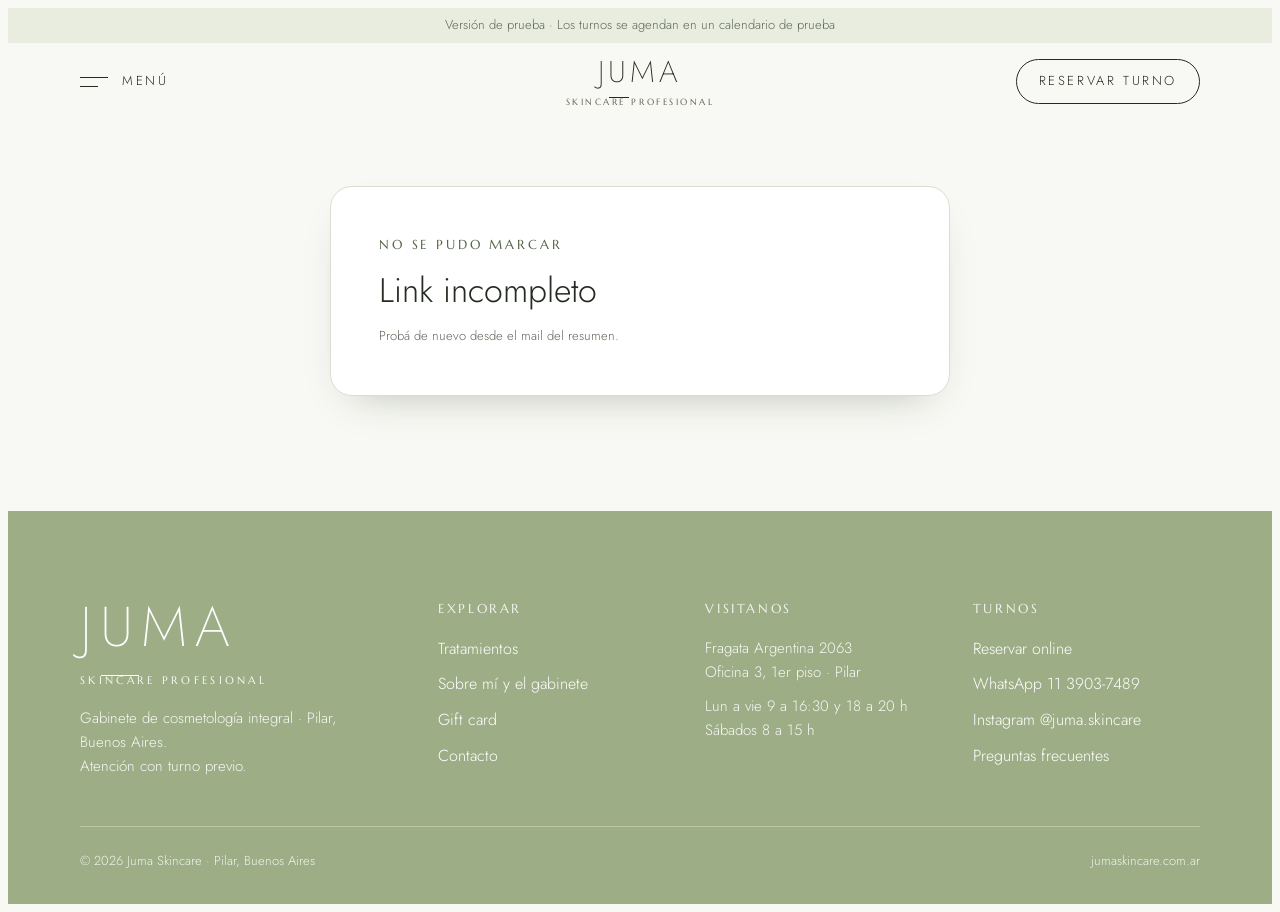
==== commit 7d5df773: "Textos de Carla y fotos nuevas" ====
--- a/asistencia.html
+++ b/asistencia.html
@@ -37,7 +37,7 @@
     <nav aria-label="Secciones"><ul class="menu-list">
         <li style="--i:1"><a href="index.html"><span class="mn">01</span><span class="mt">Inicio</span></a></li>
         <li style="--i:2"><a href="tratamientos.html"><span class="mn">02</span><span class="mt">Tratamientos</span></a></li>
-        <li style="--i:3"><a href="estudio.html"><span class="mn">03</span><span class="mt">El estudio</span></a></li>
+        <li style="--i:3"><a href="estudio.html"><span class="mn">03</span><span class="mt">Sobre mí</span></a></li>
         <li style="--i:4"><a href="giftcard.html"><span class="mn">04</span><span class="mt">Gift card</span></a></li>
         <li style="--i:5"><a href="contacto.html"><span class="mn">05</span><span class="mt">Contacto</span></a></li>
     </ul></nav>
@@ -64,11 +64,11 @@
     <div class="foot-grid">
       <div>
         <div class="brand"><span class="brand-word">J<span class="u">U</span>MA</span><span class="brand-sub">SKINCARE PROFESIONAL</span></div>
-        <p class="tagline">Tratamientos faciales y corporales con diagnóstico personalizado, en Pilar.</p>
+        <p class="tagline">Gabinete de cosmetología integral · Pilar, Buenos Aires.<br>Atención con turno previo.</p>
       </div>
       <div>
         <h4>Explorar</h4>
-        <ul><li><a href="tratamientos.html">Tratamientos</a></li><li><a href="estudio.html">El estudio</a></li><li><a href="giftcard.html">Gift card</a></li><li><a href="contacto.html">Contacto</a></li></ul>
+        <ul><li><a href="tratamientos.html">Tratamientos</a></li><li><a href="estudio.html">Sobre mí y el gabinete</a></li><li><a href="giftcard.html">Gift card</a></li><li><a href="contacto.html">Contacto</a></li></ul>
       </div>
       <div>
         <h4>Visitanos</h4>
--- a/assets/styles.css
+++ b/assets/styles.css
@@ -573,3 +573,18 @@
 .cal-add { width: 100%; display: grid; gap: 8px; padding-top: 4px; }
 .cal-add-btns { display: flex; gap: 8px; flex-wrap: wrap; }
 .done .cal-add-btns .btn { width: auto; flex: 1; }
+
+/* ---------- textos de Carla ---------- */
+.hh-title-long { font-size: clamp(40px, 5.4vw, 74px); line-height: 1.06; }
+.philo-text { color: var(--ink-soft); font-size: 18px; max-width: 62ch; margin: 22px auto 0; }
+.philo-text strong { color: var(--ink); font-weight: 400; }
+.about { display: grid; grid-template-columns: .9fr 1.1fr; gap: clamp(32px, 6vw, 88px); align-items: center; }
+.about-photo { margin: 0; border-radius: 999px 999px 22px 22px; overflow: hidden; aspect-ratio: 4 / 5; background: var(--sage-soft); }
+.about-photo img { width: 100%; height: 100%; object-fit: cover; object-position: 30% 30%; display: block; }
+.about-text p { color: var(--ink-soft); font-size: 18px; margin-top: 18px; max-width: 52ch; }
+.about-where { margin-top: 28px; padding-top: 22px; border-top: 1px solid var(--line); }
+.about-where p { margin-top: 6px; font-size: 16px; }
+.about .hh-cta { margin-top: 28px; }
+@media (max-width: 860px) { .about { grid-template-columns: 1fr; } .about-photo { max-width: 420px; } }
+.faq p a { color: var(--sage-deep); }
+.price-tbd { font-family: var(--body); font-size: 14px; font-weight: 300; color: var(--ink-soft); }
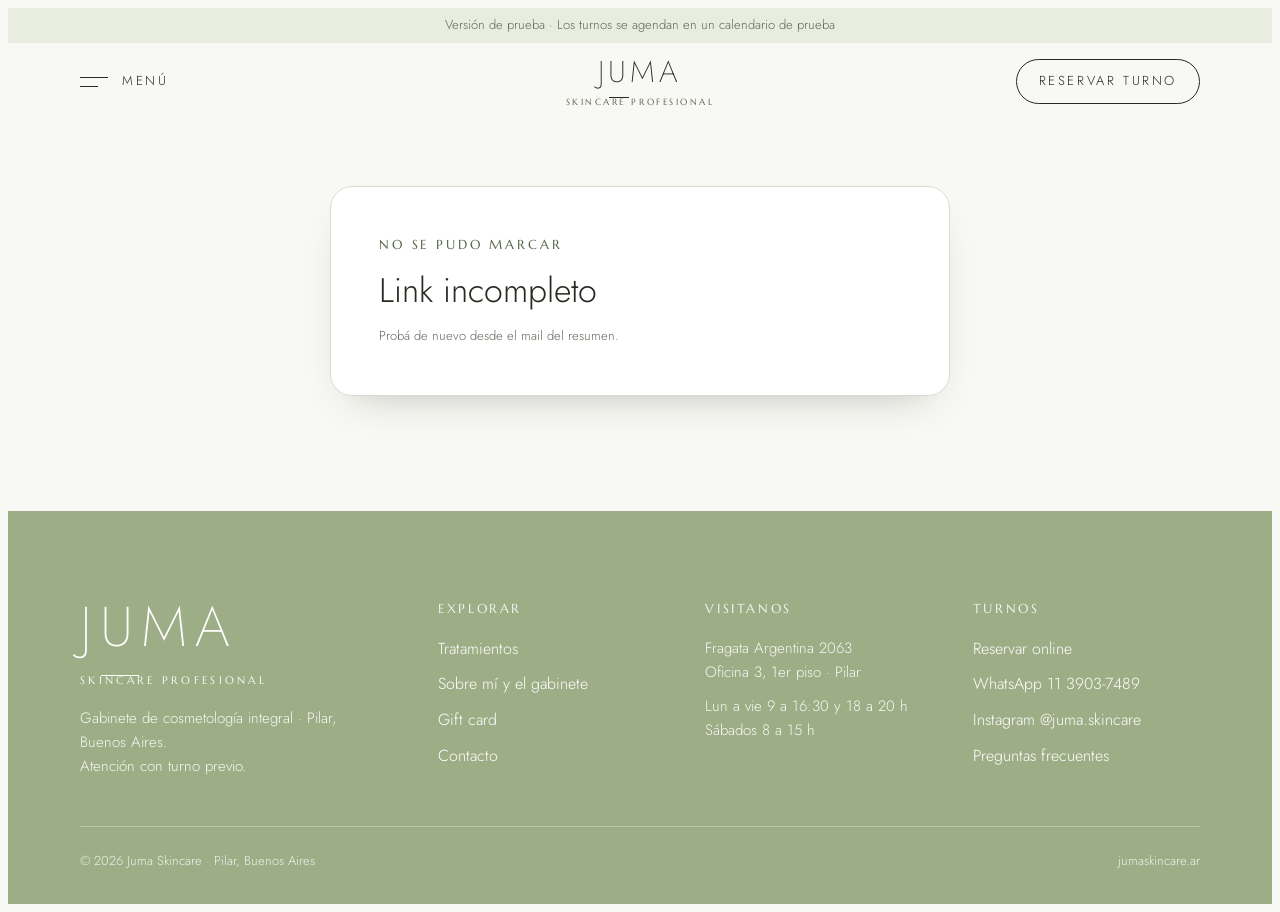
==== commit 370f6a52: "Dominio jumaskincare.ar en el pie" ====
--- a/asistencia.html
+++ b/asistencia.html
@@ -80,7 +80,7 @@
         <ul><li><a href="reservar.html">Reservar online</a></li><li><a href="https://wa.me/5491139037489" target="_blank" rel="noopener">WhatsApp 11 3903-7489</a></li><li><a href="https://www.instagram.com/juma.skincare/" target="_blank" rel="noopener">Instagram @juma.skincare</a></li><li><a href="contacto.html">Preguntas frecuentes</a></li></ul>
       </div>
     </div>
-    <div class="foot-bottom"><small>© 2026 Juma Skincare · Pilar, Buenos Aires</small><small>jumaskincare.com.ar</small></div>
+    <div class="foot-bottom"><small>© 2026 Juma Skincare · Pilar, Buenos Aires</small><small>jumaskincare.ar</small></div>
   </div>
 </footer>
 
--- a/assets/styles.css
+++ b/assets/styles.css
@@ -588,3 +588,49 @@
 @media (max-width: 860px) { .about { grid-template-columns: 1fr; } .about-photo { max-width: 420px; } }
 .faq p a { color: var(--sage-deep); }
 .price-tbd { font-family: var(--body); font-size: 14px; font-weight: 300; color: var(--ink-soft); }
+
+/* =====================================================================
+   GIFT CARD VIRTUAL (tarjeta para regalar)
+   ===================================================================== */
+.jcard { --jc-a: #a7b690; --jc-b: #8a9b73; position: relative; width: 100%; max-width: 560px; aspect-ratio: 1.586; border-radius: 22px; overflow: hidden;
+  background: radial-gradient(120% 140% at 0% 0%, var(--jc-a) 0%, var(--jc-b) 70%, #7c8d66 100%); color: #fff;
+  box-shadow: 0 30px 60px -30px rgba(37,43,33,.55), 0 2px 0 rgba(255,255,255,.25) inset; font-family: var(--body); isolation: isolate; container-type: inline-size; }
+.jcard::before { content: ""; position: absolute; inset: 3.2cqw; border: 1px solid rgba(255,255,255,.45); border-radius: 14px; pointer-events: none; z-index: 2; }
+.jcard .jc-leaf { position: absolute; right: -8%; bottom: -14%; width: 62%; opacity: .22; z-index: 0; }
+.jcard .jc-in { position: absolute; inset: 7cqw 7.5cqw; display: grid; grid-template-rows: auto 1fr auto; z-index: 3; }
+.jc-top { display: flex; justify-content: space-between; align-items: flex-start; }
+.jc-word { font-family: var(--display); font-weight: 200; font-size: 9.5cqw; letter-spacing: .14em; line-height: 1; }
+.jc-word .u::after { bottom: -.14em; height: 1px; }
+.jc-sub { font-family: var(--serif); font-size: 1.75cqw; letter-spacing: .32em; margin-top: 2.6cqw; opacity: .92; }
+.jc-tag { font-family: var(--serif); font-size: 2.3cqw; letter-spacing: .34em; text-transform: uppercase; border: 1px solid rgba(255,255,255,.6); border-radius: 99px; padding: 1.1cqw 2.4cqw; white-space: nowrap; }
+.jc-mid { align-self: center; }
+.jc-para { font-family: var(--serif); font-size: 4.6cqw; line-height: 1.15; }
+.jc-msg { font-size: 2.6cqw; opacity: .92; margin-top: 1.4cqw; max-width: 46ch; line-height: 1.4; display: -webkit-box; -webkit-line-clamp: 2; -webkit-box-orient: vertical; overflow: hidden; }
+.jc-bot { display: flex; justify-content: space-between; align-items: flex-end; gap: 3cqw; }
+.jc-amount { font-family: var(--display); font-weight: 200; font-size: 9cqw; line-height: .95; letter-spacing: -.01em; font-variant-numeric: tabular-nums; }
+.jc-amount small { display: block; font-family: var(--serif); font-size: 1.9cqw; letter-spacing: .28em; text-transform: uppercase; margin-bottom: 1.2cqw; opacity: .9; }
+.jc-code { text-align: right; }
+.jc-code b { display: inline-block; font-family: "Courier New", monospace; font-weight: 600; font-size: 3.2cqw; letter-spacing: .12em; background: rgba(255,255,255,.92); color: #3f4b35; border-radius: 8px; padding: 1cqw 2cqw; }
+.jc-code small { display: block; font-size: 1.9cqw; margin-top: 1.4cqw; opacity: .92; letter-spacing: .04em; }
+.jcard.is-off { filter: grayscale(.8); opacity: .75; }
+
+/* página regalo.html */
+.gift-view { display: grid; grid-template-columns: 1.1fr .9fr; gap: clamp(36px, 6vw, 80px); align-items: center; }
+.gift-view .jcard { animation: cardin .9s cubic-bezier(.2,.7,.2,1) both; transform: rotate(-2deg); }
+@keyframes cardin { from { transform: translateY(24px) rotate(-6deg); } to { transform: rotate(-2deg); } }
+.gift-note { font-family: var(--serif); font-size: clamp(20px, 2.2vw, 24px); line-height: 1.45; color: var(--ink); border-left: 2px solid var(--sage); padding-left: 20px; margin-top: 22px; }
+.gift-from { color: var(--ink-soft); margin-top: 12px; }
+.gift-steps { list-style: none; counter-reset: s; padding: 0; margin: 28px 0 0; display: grid; gap: 14px; }
+.gift-steps li { counter-increment: s; display: grid; grid-template-columns: 34px 1fr; gap: 12px; color: var(--ink-soft); }
+.gift-steps li::before { content: counter(s, decimal-leading-zero); font-family: var(--serif); color: var(--sage-deep); letter-spacing: .1em; padding-top: 2px; }
+.gift-actions { display: flex; flex-wrap: wrap; gap: 12px; margin-top: 30px; }
+@media (max-width: 860px) { .gift-view { grid-template-columns: 1fr; } .gift-view .jcard { transform: none; animation: none; } }
+
+/* canje en la reserva */
+.gc-box { display: grid; gap: 10px; margin-top: 6px; }
+.gc-toggle { display: flex; align-items: center; gap: 10px; font-size: 15px; cursor: pointer; }
+.gc-toggle input { width: 18px; height: 18px; accent-color: var(--sage-deep); }
+.gc-row { display: flex; gap: 8px; }
+.gc-row input { flex: 1; text-transform: uppercase; letter-spacing: .08em; }
+.gc-ok { font-size: 14px; color: var(--sage-deep); }
+.gc-err { font-size: 14px; color: var(--warn); }
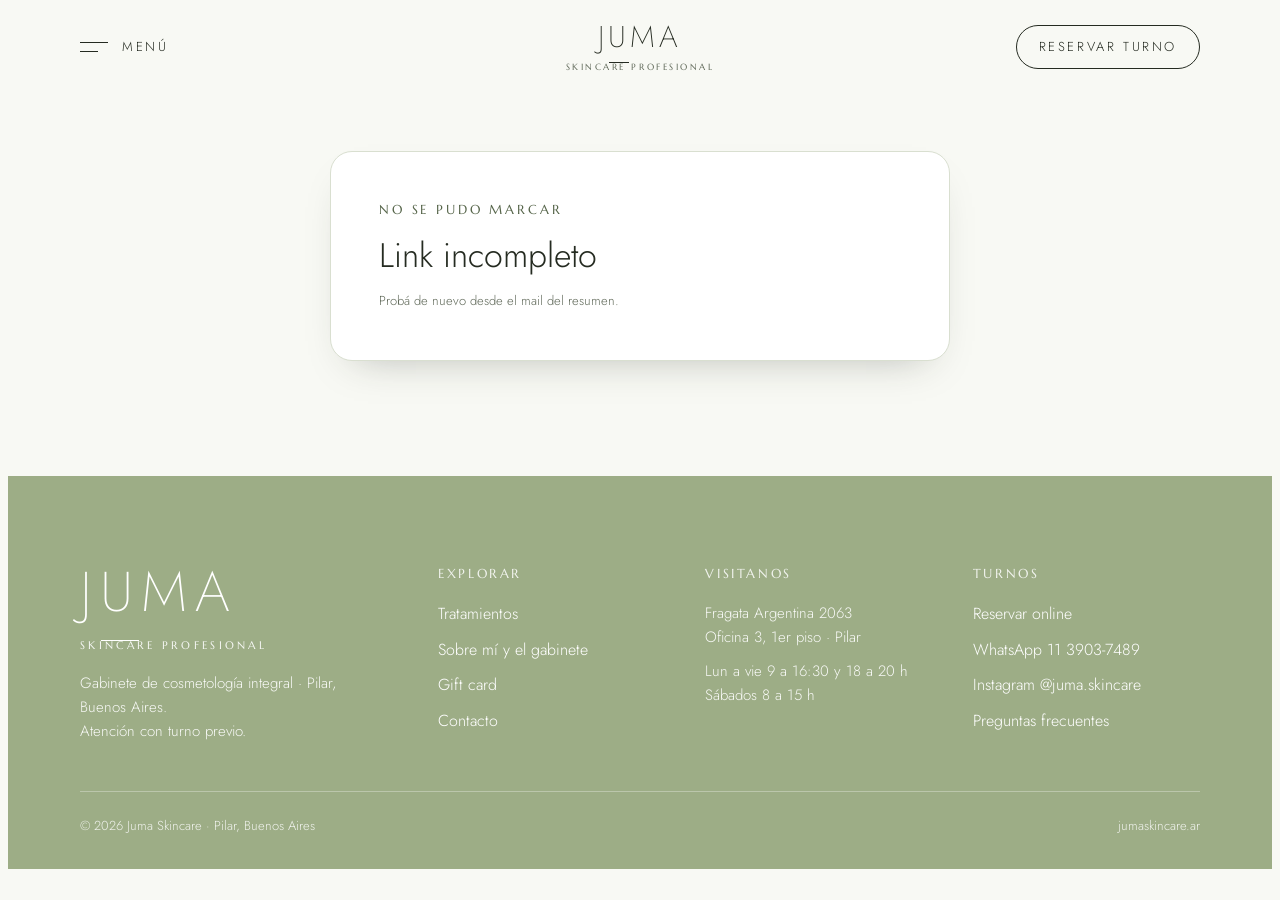
==== commit 80f2815b: "Sin franja de prueba; foto de Carla sola en la portada" ====
--- a/asistencia.html
+++ b/asistencia.html
@@ -14,7 +14,6 @@
 <meta name="robots" content="noindex">
 </head>
 <body>
-<div class="demo-bar"><div class="wrap">Versión de prueba · Los turnos se agendan en un calendario de prueba</div></div>
 <header class="top" id="top">
   <div class="wrap top-row">
     <button class="menu-toggle" id="menuBtn" aria-expanded="false" aria-controls="menuPanel">
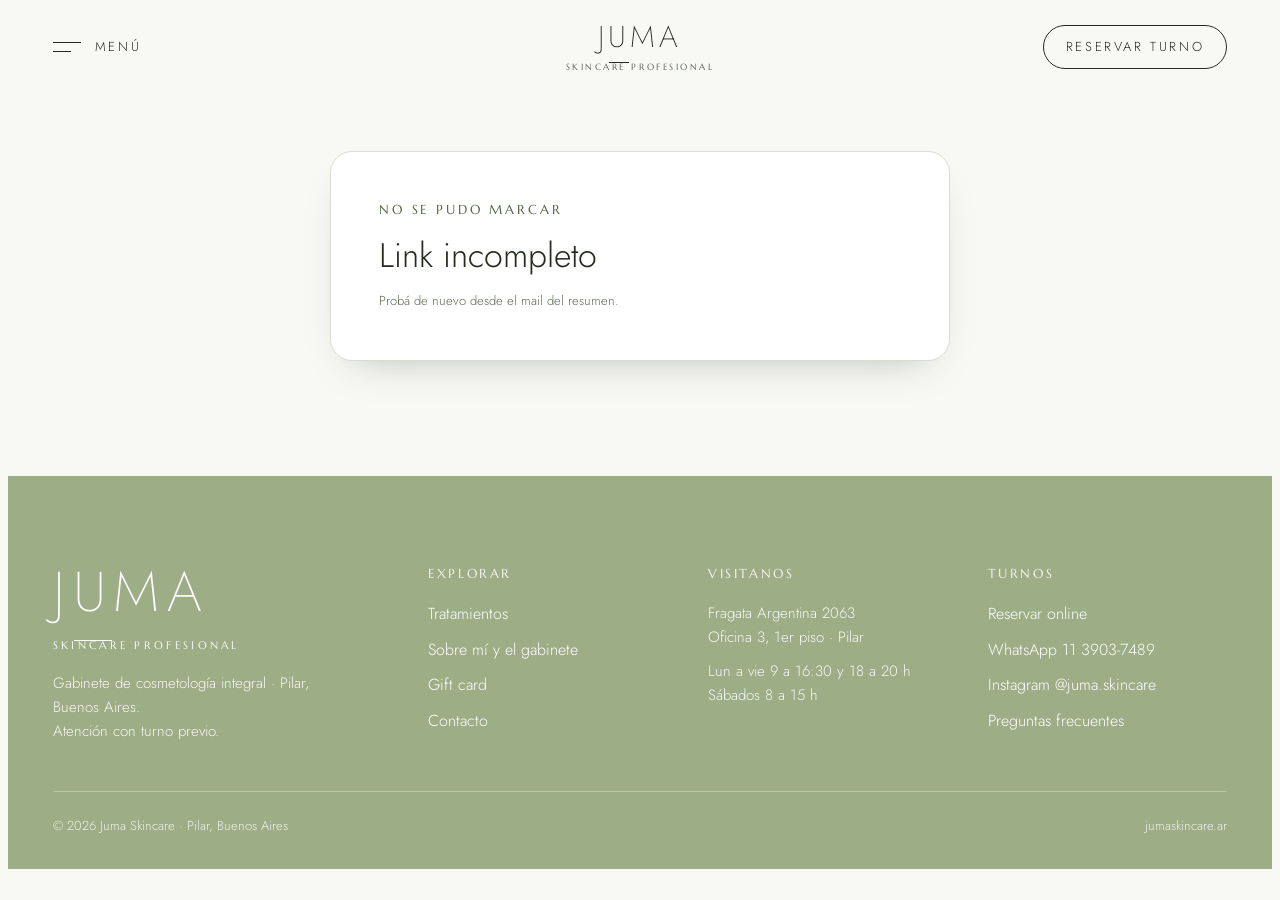
==== commit eb42eeec: "WhatsApp con mensaje precargado" ====
--- a/asistencia.html
+++ b/asistencia.html
@@ -8,8 +8,10 @@
 <link rel="preconnect" href="https://fonts.googleapis.com">
 <link rel="preconnect" href="https://fonts.gstatic.com" crossorigin>
 <link rel="stylesheet" href="https://fonts.googleapis.com/css2?family=Jost:wght@200;300;400;500&family=Marcellus&display=swap">
+<meta name="color-scheme" content="only light">
+<meta name="theme-color" content="#f8f9f4">
 <link rel="stylesheet" href="assets/styles.css">
-<script>document.documentElement.classList.add("js")</script>
+<script>document.documentElement.classList.add("js");if(/\.html$/.test(location.pathname)&&location.protocol!=="file:")history.replaceState(null,"",location.pathname.replace(/(index)?\.html$/,"")+location.search+location.hash)</script>
 <link rel="icon" href="favicon.svg" type="image/svg+xml">
 <meta name="robots" content="noindex">
 </head>
@@ -19,31 +21,31 @@
     <button class="menu-toggle" id="menuBtn" aria-expanded="false" aria-controls="menuPanel">
       <span class="burger" aria-hidden="true"><i></i><i></i></span><span class="menu-label">Menú</span>
     </button>
-    <a class="brand" href="index.html" aria-label="Juma Skincare, inicio">
+    <a class="brand" href="/" aria-label="Juma Skincare, inicio">
       <span class="brand-word">J<span class="u">U</span>MA</span>
       <span class="brand-sub">SKINCARE PROFESIONAL</span>
     </a>
-    <a class="top-book" href="reservar.html">Reservar<span class="hide-s"> turno</span></a>
+    <a class="top-book" href="/reservar">Reservar<span class="hide-s"> turno</span></a>
   </div>
 </header>
 <div class="menu-panel" id="menuPanel" role="dialog" aria-modal="true" aria-label="Menú" hidden>
   <div class="wrap top-row">
     <button class="menu-toggle" id="menuClose"><span class="burger is-x" aria-hidden="true"><i></i><i></i></span><span class="menu-label">Cerrar</span></button>
-    <a class="brand" href="index.html" aria-label="Juma Skincare, inicio"><span class="brand-word">J<span class="u">U</span>MA</span><span class="brand-sub">SKINCARE PROFESIONAL</span></a>
-    <a class="top-book" href="reservar.html">Reservar<span class="hide-s"> turno</span></a>
+    <a class="brand" href="/" aria-label="Juma Skincare, inicio"><span class="brand-word">J<span class="u">U</span>MA</span><span class="brand-sub">SKINCARE PROFESIONAL</span></a>
+    <a class="top-book" href="/reservar">Reservar<span class="hide-s"> turno</span></a>
   </div>
   <div class="wrap menu-body">
     <nav aria-label="Secciones"><ul class="menu-list">
-        <li style="--i:1"><a href="index.html"><span class="mn">01</span><span class="mt">Inicio</span></a></li>
-        <li style="--i:2"><a href="tratamientos.html"><span class="mn">02</span><span class="mt">Tratamientos</span></a></li>
-        <li style="--i:3"><a href="estudio.html"><span class="mn">03</span><span class="mt">Sobre mí</span></a></li>
-        <li style="--i:4"><a href="giftcard.html"><span class="mn">04</span><span class="mt">Gift card</span></a></li>
-        <li style="--i:5"><a href="contacto.html"><span class="mn">05</span><span class="mt">Contacto</span></a></li>
+        <li style="--i:1"><a href="/"><span class="mn">01</span><span class="mt">Inicio</span></a></li>
+        <li style="--i:2"><a href="/tratamientos"><span class="mn">02</span><span class="mt">Tratamientos</span></a></li>
+        <li style="--i:3"><a href="/estudio"><span class="mn">03</span><span class="mt">Sobre mí</span></a></li>
+        <li style="--i:4"><a href="/giftcard"><span class="mn">04</span><span class="mt">Gift card</span></a></li>
+        <li style="--i:5"><a href="/contacto"><span class="mn">05</span><span class="mt">Contacto</span></a></li>
     </ul></nav>
     <div class="menu-aside">
       <div><div class="eyebrow">Visitanos</div><p>Fragata Argentina 2063<br>Oficina 3, 1er piso · Pilar</p></div>
       <div><div class="eyebrow">Horarios</div><p>Lun a vie 9 a 16:30 y 18 a 20 h<br>Sábados 8 a 15 h</p></div>
-      <div class="menu-social"><a href="https://wa.me/5491139037489" target="_blank" rel="noopener">WhatsApp</a><a href="https://www.instagram.com/juma.skincare/" target="_blank" rel="noopener">Instagram</a><a href="https://share.google/rtIwu5izzURgPClUn" target="_blank" rel="noopener">Google Maps</a></div>
+      <div class="menu-social"><a href="https://wa.me/5491139037489?text=Hola%20Carla%21%20Te%20escribo%20desde%20la%20p%C3%A1gina%20de%20Juma%20Skincare%2C%20quer%C3%ADa%20hacerte%20una%20consulta." target="_blank" rel="noopener">WhatsApp</a><a href="https://www.instagram.com/juma.skincare/" target="_blank" rel="noopener">Instagram</a><a href="https://share.google/rtIwu5izzURgPClUn" target="_blank" rel="noopener">Google Maps</a></div>
     </div>
   </div>
 </div>
@@ -67,7 +69,7 @@
       </div>
       <div>
         <h4>Explorar</h4>
-        <ul><li><a href="tratamientos.html">Tratamientos</a></li><li><a href="estudio.html">Sobre mí y el gabinete</a></li><li><a href="giftcard.html">Gift card</a></li><li><a href="contacto.html">Contacto</a></li></ul>
+        <ul><li><a href="/tratamientos">Tratamientos</a></li><li><a href="/estudio">Sobre mí y el gabinete</a></li><li><a href="/giftcard">Gift card</a></li><li><a href="/contacto">Contacto</a></li></ul>
       </div>
       <div>
         <h4>Visitanos</h4>
@@ -76,7 +78,7 @@
       </div>
       <div>
         <h4>Turnos</h4>
-        <ul><li><a href="reservar.html">Reservar online</a></li><li><a href="https://wa.me/5491139037489" target="_blank" rel="noopener">WhatsApp 11 3903-7489</a></li><li><a href="https://www.instagram.com/juma.skincare/" target="_blank" rel="noopener">Instagram @juma.skincare</a></li><li><a href="contacto.html">Preguntas frecuentes</a></li></ul>
+        <ul><li><a href="/reservar">Reservar online</a></li><li><a href="https://wa.me/5491139037489?text=Hola%20Carla%21%20Te%20escribo%20desde%20la%20p%C3%A1gina%20de%20Juma%20Skincare%2C%20quer%C3%ADa%20hacerte%20una%20consulta." target="_blank" rel="noopener">WhatsApp 11 3903-7489</a></li><li><a href="https://www.instagram.com/juma.skincare/" target="_blank" rel="noopener">Instagram @juma.skincare</a></li><li><a href="/contacto">Preguntas frecuentes</a></li></ul>
       </div>
     </div>
     <div class="foot-bottom"><small>© 2026 Juma Skincare · Pilar, Buenos Aires</small><small>jumaskincare.ar</small></div>
--- a/assets/styles.css
+++ b/assets/styles.css
@@ -18,18 +18,7 @@
   --radius: 14px;
   --shadow: 0 18px 40px -24px rgba(37, 43, 33, .35);
 }
-@media (prefers-color-scheme: dark) {
-  :root:not([data-theme="light"]) {
-    --sage: #7d8c69; --sage-deep: #b9c8a3; --sage-soft: #2a3125; --paper: #191d16; --surface: #21261d;
-    --ink: #eef1e8; --ink-soft: #aeb6a4; --line: #384032; --on-sage: #ffffff; --warn: #e0a07f;
-    --shadow: 0 18px 40px -24px rgba(0, 0, 0, .7); color-scheme: dark;
-  }
-}
-:root[data-theme="dark"] {
-  --sage: #7d8c69; --sage-deep: #b9c8a3; --sage-soft: #2a3125; --paper: #191d16; --surface: #21261d;
-  --ink: #eef1e8; --ink-soft: #aeb6a4; --line: #384032; --on-sage: #ffffff; --warn: #e0a07f;
-  --shadow: 0 18px 40px -24px rgba(0, 0, 0, .7); color-scheme: dark;
-}
+:root { color-scheme: only light; }  /* la web se ve siempre en modo claro */
 
 * { box-sizing: border-box; }
 html { scroll-behavior: smooth; }
@@ -634,3 +623,19 @@
 .gc-row input { flex: 1; text-transform: uppercase; letter-spacing: .08em; }
 .gc-ok { font-size: 14px; color: var(--sage-deep); }
 .gc-err { font-size: 14px; color: var(--warn); }
+
+/* ---------- reserva: el resumen con "Confirmar turno" acompaña el scroll (compu) ---------- */
+@media (min-width: 861px) {
+  .booking { overflow: clip; background: linear-gradient(to right, var(--surface) 57.5%, var(--sage-soft) 57.5%); }
+  .bk-side { position: sticky; top: 96px; align-self: start; }
+}
+.top-book-ph { justify-self: end; }
+
+/* ---------- monitores grandes: mismo margen para menú, contenido y pie, alineados a los bordes ---------- */
+.wrap, .top .wrap.top-row, .menu-panel .wrap, .foot .wrap { max-width: 1720px; padding-left: max(20px, 3.5vw, env(safe-area-inset-left, 0px)); padding-right: max(20px, 3.5vw, env(safe-area-inset-right, 0px)); }
+@media (min-width: 1500px) {
+  .home-hero .wrap { gap: 120px; }
+  .hh-visual { width: min(100%, 560px); }
+  .treat-grid { grid-template-columns: repeat(4, 1fr); }
+}
+html, .home-hero { overflow-x: clip; }
